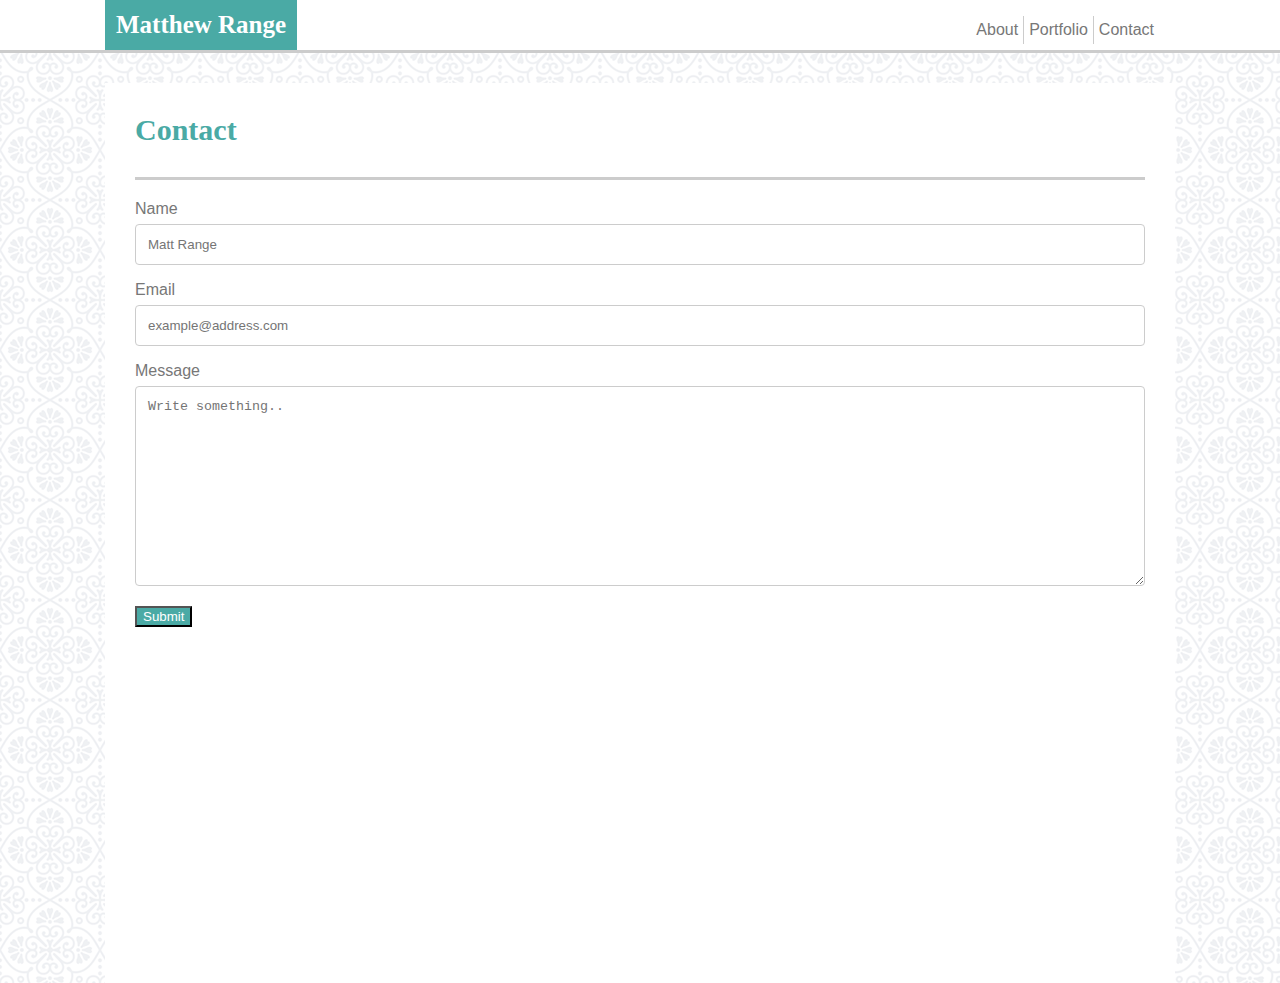
==== contact.html @ 972735a9 "created html and css files" ====
<!DOCTYPE html>
<html>
<head>
    <meta charset="utf-8" />
    <title>Matt Range Portfolio</title>
    <link rel="stylesheet" type="text/css" href="assets/css/stye.css" />
</head>
<body>
<div class="banner">
<header>Matthew Range</header>
<ul>
    <li><a class="border" href="index.html">About</a></li>
    <li><a class="border" href="portfolio.html">Portfolio</a></li>
    <li><a class="noborder" href="contact.html">Contact</a></li>
</ul>
</div>
<div class="space">
    <h1>Contact</h1>
    <div class="container">
            <form action="action_page.php">
          
              <label for="name">Name</label>
              <input type="text" id="name" name="name" placeholder="Matt Range">

              <label for="email">Email</label>
              <input type="text" id="email" name="email" placeholder="example@address.com">

              <label for="subject">Message</label>
              <textarea id="subject" name="subject" placeholder="Write something.." style="height:200px"></textarea>
          
              <input type="submit" value="Submit">
    </form>
    </div>
</div>

</body>
</html>
---- assets/css/stye.css ----
body {
    margin: 0px;
    background-image: url(/assets/images/regal.png);
    background-color: gray;
}


.banner {
    background-color: #ffffff;
    height: 50px;
    width: 100%;
    border-bottom-style: solid;
    border-bottom-color: #cccccc;
}

header {
    background-color: #4aaaa5;
    color: #ffffff;
    float: left;
    font-size: 25px;
    padding: 11px;
    position: relative;
    left: 105px;
    font-weight: bold;
    font-family: 'Georgia', Times, Times New Roman, serif;
}

h1 {
    color: #4aaaa5;
    font-family: 'Georgia', Times, Times New Roman, serif;
    text-align: left;
    font-size: 30px;
    padding-top: 30px;
    padding-bottom: 30px;
    border-bottom-style: solid;
    border-bottom-color: #cccccc;
}

.space {
    margin-top: 30px;
    margin-left:105px;
    margin-right: 105px;
    height: 900px;
    text-align: left;
    overflow: visible;
    background-color: white;
    padding-right: 30px;
    padding-left: 30px;
    font-family: 'Arial', 'Helvetica Neue', Helvetica, sans-serif;
    color: #777777;
}

ul {
    margin: 0%;
    float:right;
    padding: 16px;
    position: relative;
    right: 105px;

}

li {
    display: inline;
    font-family: 'Arial', 'Helvetica Neue', Helvetica, sans-serif;
    text-decoration: none;

}

a {
    float: left;
    padding-right: 30px;
}

p1 {
    font-family: 'Arial', 'Helvetica Neue', Helvetica, sans-serif;
    color: #777777;
    line-height: 2;
}

.border:link {
    color: #777777;
    font-family: 'Arial', 'Helvetica Neue', Helvetica, sans-serif;
    text-decoration: none;
    border-right-style: solid;
    border-right-width: 1px;
    border-right-color: #cccccc;
    padding: 5px;
}
.border:visited {  
    color: #777777;
    font-family: 'Arial', 'Helvetica Neue', Helvetica, sans-serif;
    text-decoration: none;
    border-right-style: solid;
    border-right-width: 1px;
    border-right-color: #cccccc;
    padding: 5px;
}
.noborder {
    padding: 5px;
    border-right-color: white;
    color: #777777;
    font-family: 'Arial', 'Helvetica Neue', Helvetica, sans-serif;
    text-decoration: none;
}

input[type=text], select, textarea {
    width: 100%; 
    padding: 12px; 
    border: 1px solid #ccc; 
    border-radius: 4px;
    box-sizing: border-box;
    margin-top: 6px;
    margin-bottom: 16px;
    resize: vertical;
}
input[type=submit] {
    background-color: #4aaaa5;
    color: white;
}
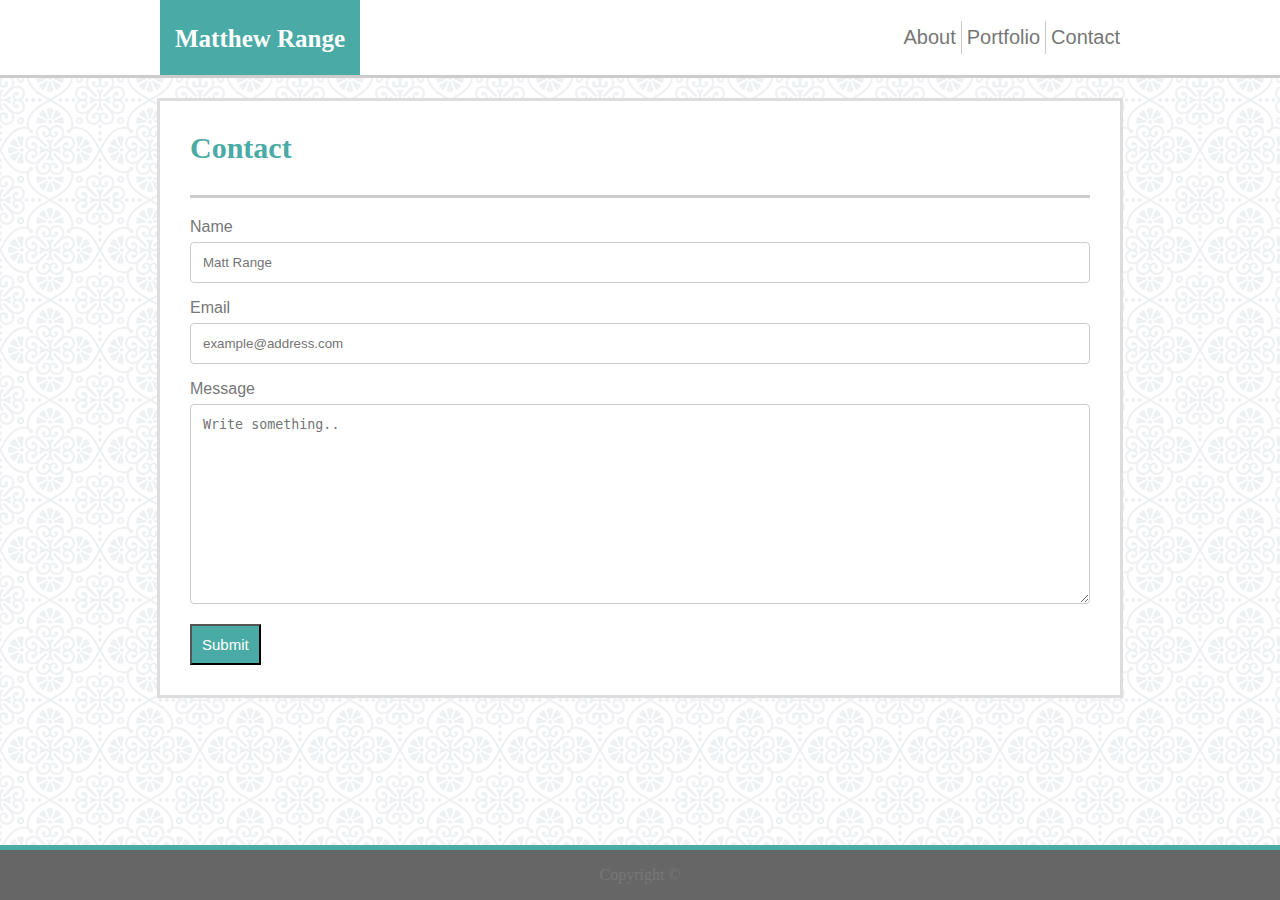
==== commit 99088710: "added footer" ====
--- a/contact.html
+++ b/contact.html
@@ -6,32 +6,37 @@
     <link rel="stylesheet" type="text/css" href="assets/css/stye.css" />
 </head>
 <body>
+<div class="nav">
 <div class="banner">
-<header>Matthew Range</header>
-<ul>
-    <li><a class="border" href="index.html">About</a></li>
-    <li><a class="border" href="portfolio.html">Portfolio</a></li>
-    <li><a class="noborder" href="contact.html">Contact</a></li>
-</ul>
+    <header>Matthew Range</header>
+    <ul>
+        <li><a class="border" href="index.html">About</a></li>
+        <li><a class="border" href="portfolio.html">Portfolio</a></li>
+        <li><a class="noborder" href="contact.html">Contact</a></li>
+     </ul>
+ </div>
 </div>
 <div class="space">
     <h1>Contact</h1>
     <div class="container">
-            <form action="action_page.php">
+        <form action="action_page.php">
           
-              <label for="name">Name</label>
-              <input type="text" id="name" name="name" placeholder="Matt Range">
+            <label for="name">Name</label>
+            <input type="text" id="name" name="name" placeholder="Matt Range">
 
-              <label for="email">Email</label>
-              <input type="text" id="email" name="email" placeholder="example@address.com">
+            <label for="email">Email</label>
+            <input type="text" id="email" name="email" placeholder="example@address.com">
 
-              <label for="subject">Message</label>
-              <textarea id="subject" name="subject" placeholder="Write something.." style="height:200px"></textarea>
+            <label for="subject">Message</label>
+            <textarea id="subject" name="subject" placeholder="Write something.." style="height:200px"></textarea>
           
-              <input type="submit" value="Submit">
-    </form>
+            <input type="submit" value="Submit">
+        </form>
     </div>
 </div>
+<footer>
+        <p>Copyright ©</p>
+</footer>
 
 </body>
 </html>--- a/assets/css/stye.css
+++ b/assets/css/stye.css
@@ -1,13 +1,18 @@
-body {
+ body {
     margin: 0px;
-    background-image: url(/assets/images/regal.png);
-    background-color: gray;
+    background-image: url(https://mrange3.github.io/assets/images/regal.png);
+    background-image: url(../images/regal.png);
+    background-repeat: repeat;
+}
+.banner {
+    height: 75px;
+    width: 960px;
+    margin: auto;
 }
 
-
-.banner {
+.nav {
     background-color: #ffffff;
-    height: 50px;
+    height: 75px;
     width: 100%;
     border-bottom-style: solid;
     border-bottom-color: #cccccc;
@@ -18,9 +23,10 @@
     color: #ffffff;
     float: left;
     font-size: 25px;
-    padding: 11px;
-    position: relative;
-    left: 105px;
+    padding-top:25px;
+    padding-left:15px;
+    padding-right: 15px;
+    height: 50px;
     font-weight: bold;
     font-family: 'Georgia', Times, Times New Roman, serif;
 }
@@ -34,36 +40,38 @@
     padding-bottom: 30px;
     border-bottom-style: solid;
     border-bottom-color: #cccccc;
+    margin-top: 0%;
 }
 
 .space {
-    margin-top: 30px;
-    margin-left:105px;
-    margin-right: 105px;
-    height: 900px;
+    margin-top: 20px;
+    margin-left:auto;
+    margin-right: auto;
+    width: 900px;
     text-align: left;
-    overflow: visible;
-    background-color: white;
+    overflow: hidden;
     padding-right: 30px;
     padding-left: 30px;
+    padding-bottom: 30px;
     font-family: 'Arial', 'Helvetica Neue', Helvetica, sans-serif;
     color: #777777;
+    background-color: #ffffff;
+    border-style: solid;
+    border-color: #dddddd;
 }
 
 ul {
     margin: 0%;
     float:right;
-    padding: 16px;
-    position: relative;
-    right: 105px;
-
+    padding-top: 21px;
+    padding-right: 0px;
 }
 
 li {
     display: inline;
     font-family: 'Arial', 'Helvetica Neue', Helvetica, sans-serif;
     text-decoration: none;
-
+    font-size: 20px;
 }
 
 a {
@@ -97,6 +105,7 @@
 }
 .noborder {
     padding: 5px;
+    padding-right: 0px;
     border-right-color: white;
     color: #777777;
     font-family: 'Arial', 'Helvetica Neue', Helvetica, sans-serif;
@@ -116,4 +125,32 @@
 input[type=submit] {
     background-color: #4aaaa5;
     color: white;
-}+    padding: 10px;
+    font-size: 15px;
+}
+
+.gallery {
+    margin-left:auto;
+    margin-right: auto;
+    width: 900px;
+    text-align: center;
+}
+.gallery img{
+  display: inline-block;
+  padding: 50px;
+  float: left;
+}
+
+footer {
+    position: fixed;
+    left: 0;
+    bottom: 0;
+    width: 100%;
+    height: 50px;
+    background-color: #666666;
+    color: #777777;
+    text-align: center;
+    border-top-style: solid;
+    border-top-color: #4aaaa5;
+    border-top-width: 5px;
+}
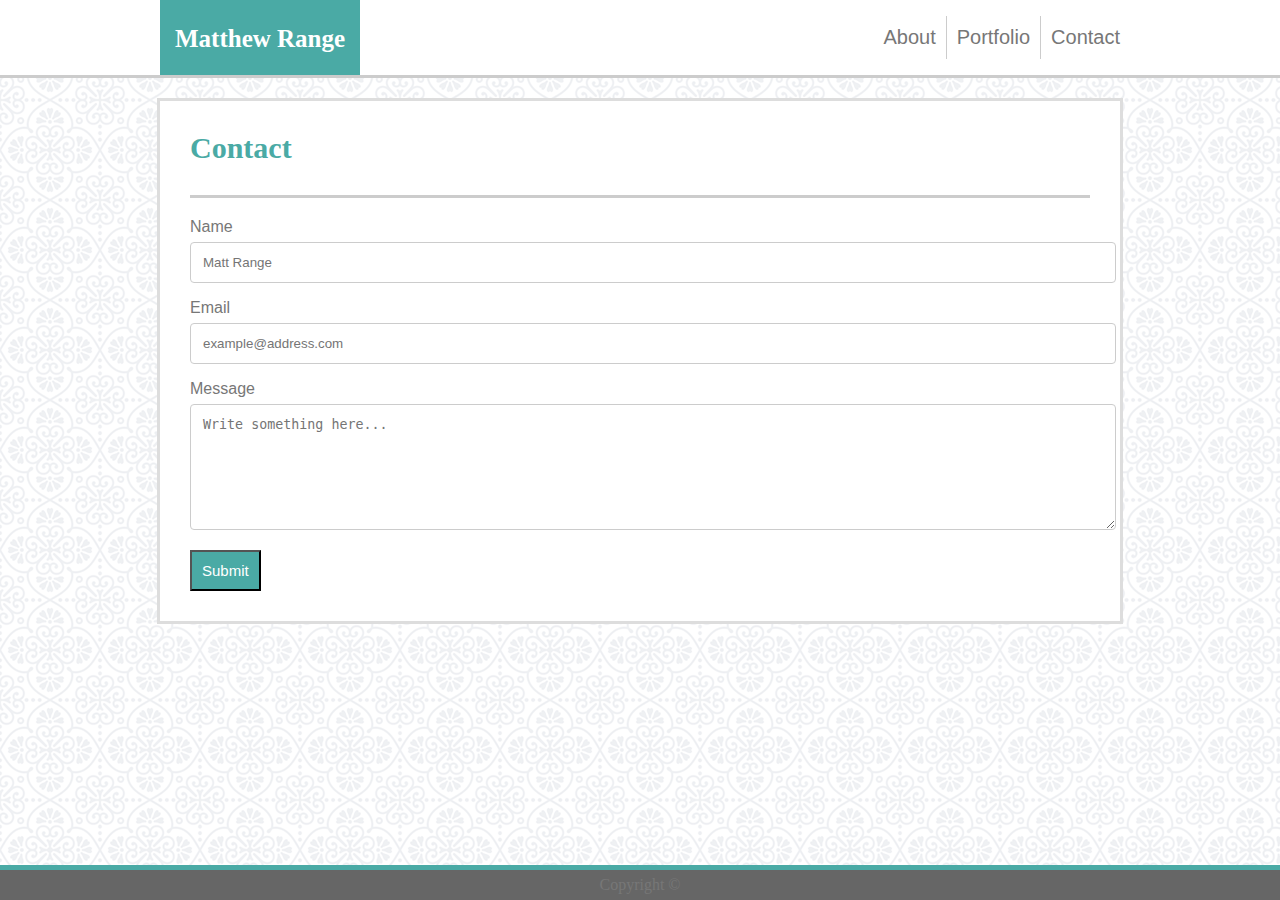
==== commit 30bf9e3b: "tweaked footer add comments" ====
--- a/contact.html
+++ b/contact.html
@@ -28,7 +28,7 @@
             <input type="text" id="email" name="email" placeholder="example@address.com">
 
             <label for="subject">Message</label>
-            <textarea id="subject" name="subject" placeholder="Write something.." style="height:200px"></textarea>
+            <textarea id="subject" name="subject" placeholder="Write something here..." style="height:100px"></textarea>
           
             <input type="submit" value="Submit">
         </form>
--- a/assets/css/stye.css
+++ b/assets/css/stye.css
@@ -1,9 +1,16 @@
  body {
     margin: 0px;
+    /* github was having trouble loading the image from my folder, so the same image
+    is linked both ways just in case. Shahein had me use the github link, although
+    the loading problem might have been something with the github cache not clearing. I added
+    the filepath to my folder since that was in the instructions */
     background-image: url(https://mrange3.github.io/assets/images/regal.png);
     background-image: url(../images/regal.png);
     background-repeat: repeat;
 }
+
+
+
 .banner {
     height: 75px;
     width: 960px;
@@ -47,6 +54,7 @@
     margin-top: 20px;
     margin-left:auto;
     margin-right: auto;
+    margin-bottom: 60px;
     width: 900px;
     text-align: left;
     overflow: hidden;
@@ -63,7 +71,7 @@
 ul {
     margin: 0%;
     float:right;
-    padding-top: 21px;
+    padding-top: 16px;
     padding-right: 0px;
 }
 
@@ -92,7 +100,7 @@
     border-right-style: solid;
     border-right-width: 1px;
     border-right-color: #cccccc;
-    padding: 5px;
+    padding: 10px;
 }
 .border:visited {  
     color: #777777;
@@ -101,10 +109,10 @@
     border-right-style: solid;
     border-right-width: 1px;
     border-right-color: #cccccc;
-    padding: 5px;
+    padding: 10px;
 }
 .noborder {
-    padding: 5px;
+    padding: 10px;
     padding-right: 0px;
     border-right-color: white;
     color: #777777;
@@ -112,15 +120,15 @@
     text-decoration: none;
 }
 
+
+
 input[type=text], select, textarea {
     width: 100%; 
     padding: 12px; 
     border: 1px solid #ccc; 
     border-radius: 4px;
-    box-sizing: border-box;
     margin-top: 6px;
     margin-bottom: 16px;
-    resize: vertical;
 }
 input[type=submit] {
     background-color: #4aaaa5;
@@ -128,6 +136,11 @@
     padding: 10px;
     font-size: 15px;
 }
+/* It took me a long time to figure out how to center my images, until I
+saw in the example that they were aligned left. I want to keep them centered, 
+but if I wanted to match the example, I could adjust the padding on the second
+ block using an ID so that it pushes the third block down to the next shelf */
+
 
 .gallery {
     margin-left:auto;
@@ -146,7 +159,7 @@
     left: 0;
     bottom: 0;
     width: 100%;
-    height: 50px;
+    height: 30px;
     background-color: #666666;
     color: #777777;
     text-align: center;
@@ -154,3 +167,8 @@
     border-top-color: #4aaaa5;
     border-top-width: 5px;
 }
+
+footer p {
+    padding: auto;
+    margin-top: 6px
+}
